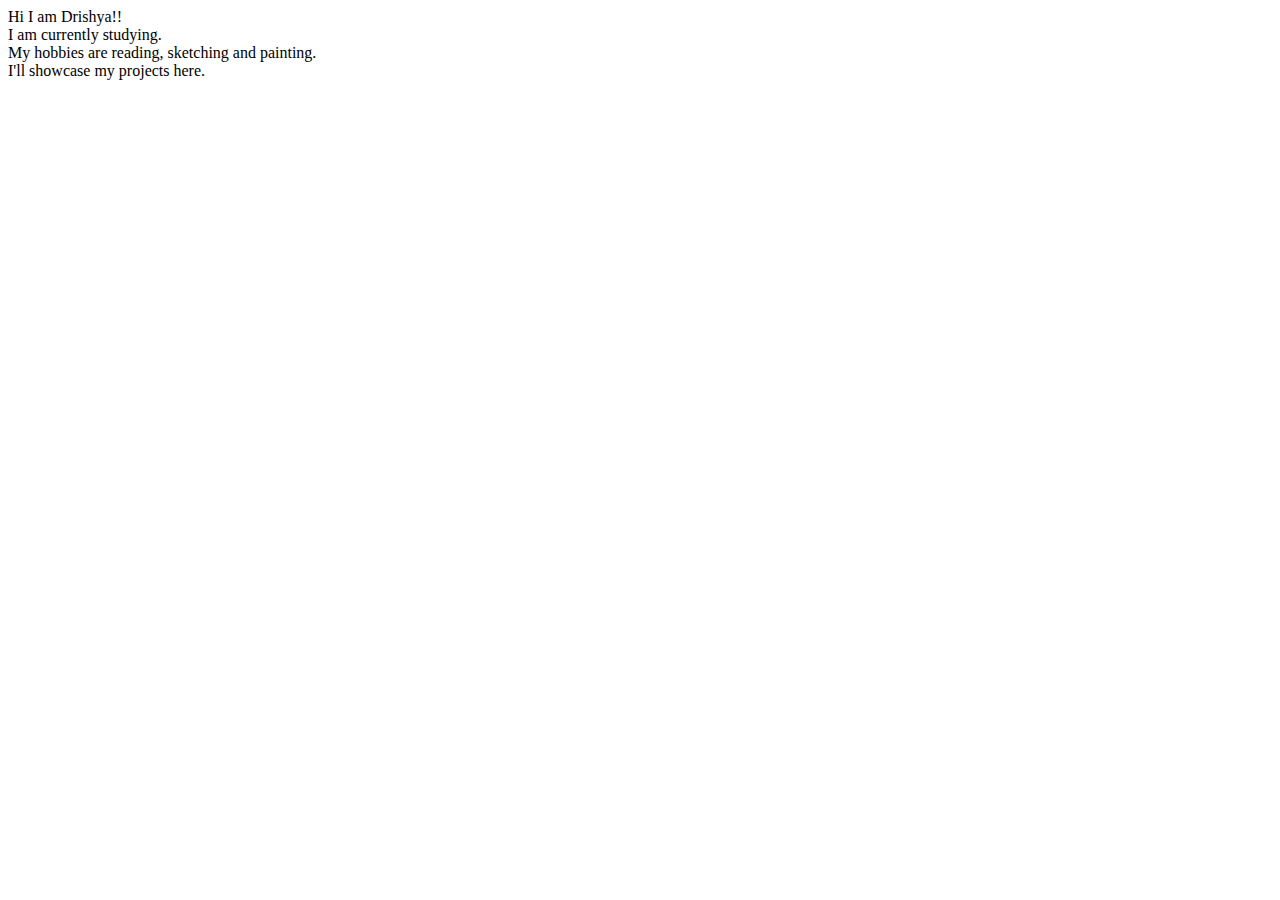
==== index.html @ 0a74f494 "Update index.html" ====
<!DOCTYPE html>
<html lang="en">
<head>
    <meta charset="UTF-8">
    <meta http-equiv="X-UA-Compatible" content="IE=edge">
    <meta name="viewport" content="width=device-width, initial-scale=1.0">
    <title>STUDENT SITE</title>
</head>
<body>
    Hi I am Drishya!!<br>
    I am currently studying.<br>
 

    My hobbies are reading, sketching and painting.<br>

    I'll showcase  my projects here.<br>
 
</body>
</html>
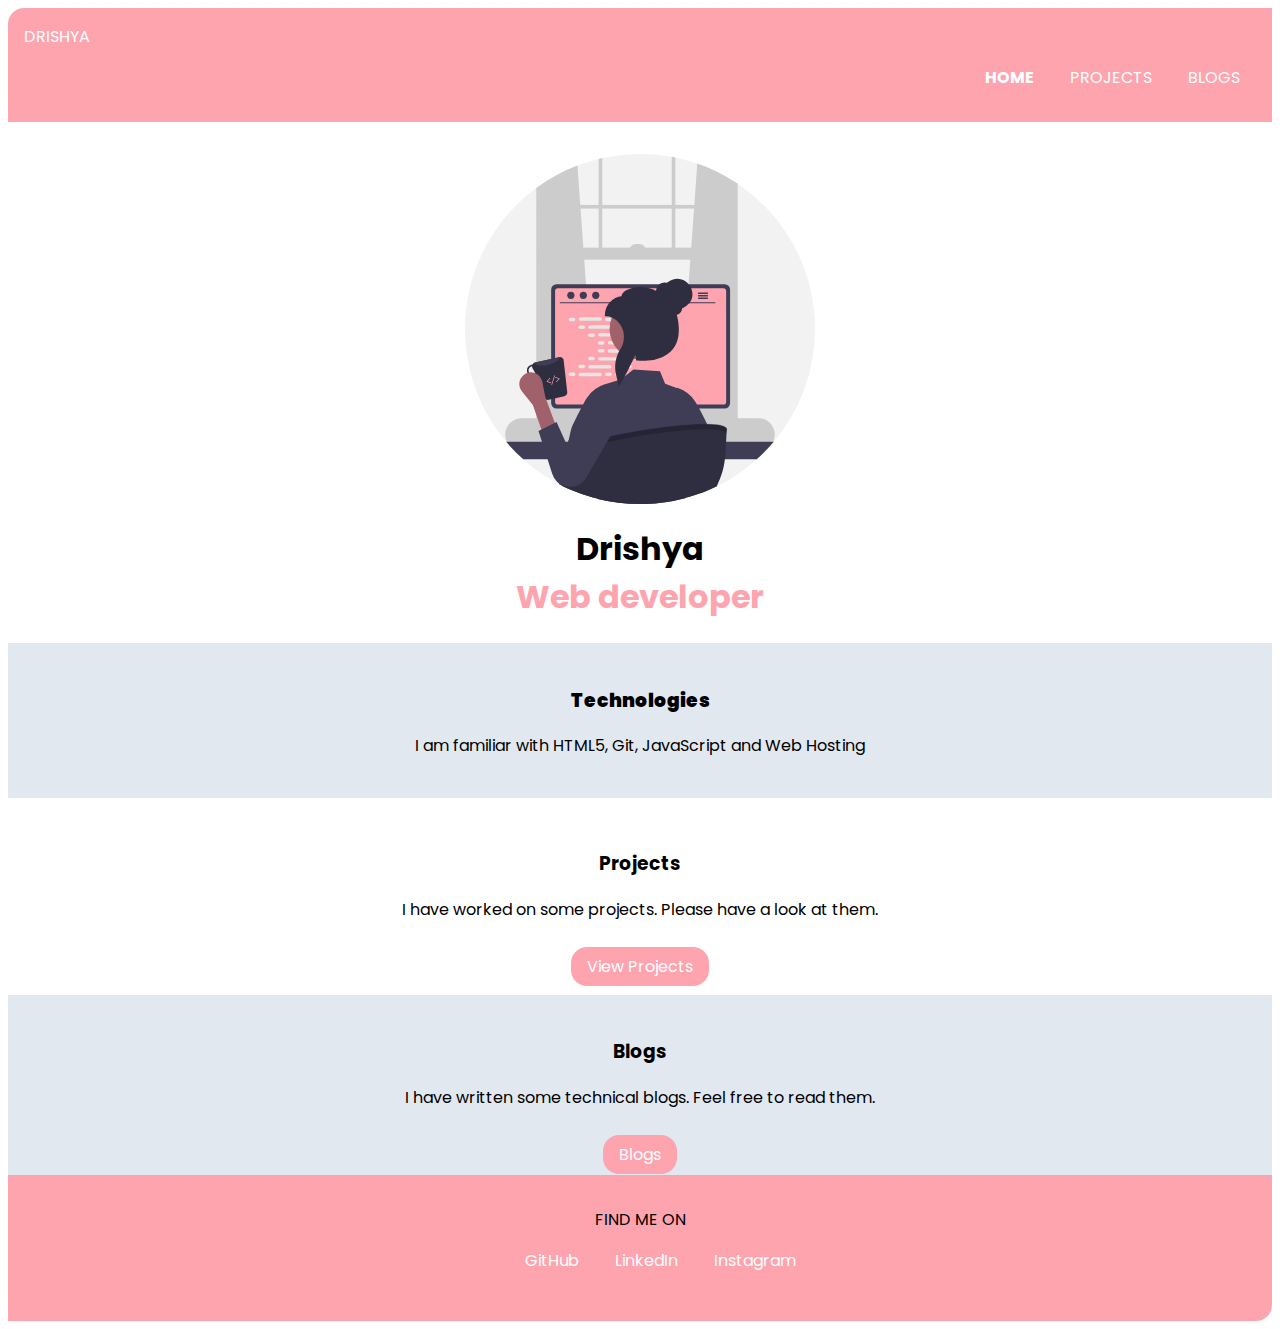
==== commit 79c8af9b: "Added CSS" ====
--- a/index.html
+++ b/index.html
@@ -4,16 +4,62 @@
     <meta charset="UTF-8">
     <meta http-equiv="X-UA-Compatible" content="IE=edge">
     <meta name="viewport" content="width=device-width, initial-scale=1.0">
-    <title>STUDENT SITE</title>
+    <title>DRISHYA | SITE</title>
+    <link href="styles.css" rel="stylesheet"/>
 </head>
 <body>
-    Hi I am Drishya!!<br>
-    I am currently studying.<br>
- 
+    
+    <nav class="navigation">
+        <div class="nav-branch"> DRISHYA</div>
+        <ul class="list-non-bullet nav-pills">
+            <li class="list-item-inline">
+                <a class="link link-active" href="Insert link here"> HOME</a>
+            </li>
+            <li class="list-item-inline">
+                <a class="link" href="/"> PROJECTS</a>
+            </li>
+            <li class="list-item-inline">
+                <a class="link" href="/"> BLOGS</a>
+            </li>
+    
+        </ul>
+    </nav>
+    
+    
+    <header class="hero">
+        <img class="hero-img" src="pic.svg"/>
+        <h1 class="hero-heading"> Drishya <br> <span style="color: var(--primary-color);"> Web developer</span> </h1>
+        
+    </header>
+    
+<section class="ow">
+    <div class="section"> <h3> <b> Technologies </b> </h3>
+        <p class="para"> I am familiar with HTML5, Git, JavaScript and Web Hosting</p></div>
+    
+</section>
 
-    My hobbies are reading, sketching and painting.<br>
+<section class="section">
+    <div class="container container-center"><h3> Projects</h3>
+        <p> I have worked on some projects. Please have a look at them.</p></div>
+        <a class="link link-primary"
+    href="/">View Projects</a>
+    
+</section>
+<section class="ow">
+    <div class="section"> <h3> Blogs </h3>
+        <p class="para"> I have written some technical blogs. Feel free to read them.</p></div>
+        <a class="link link-primary"
+        href="/">Blogs</a>
+</section>
+<footer class="footer">
+    <div class="footer-header"> FIND ME ON</div>
+    <ul class="social links list-non-bullet"> 
+        <li class="list-item-inline"> <a class="link" href="/"> GitHub </a> </li>
+        <li class="list-item-inline">  <a class="link" href="/"> LinkedIn </a></li>
+        <li class="list-item-inline">  <a class="link" href="/">  Instagram </a></li>
+    </ul>
+</footer>
 
-    I'll showcase  my projects here.<br>
- 
+
 </body>
 </html>
--- a/styles.css
+++ b/styles.css
@@ -0,0 +1,104 @@
+@import url('https://fonts.googleapis.com/css2?family=Poppins:wght@300;400&display=swap');
+:root{
+    --primary-color: #fda4af;
+    --off-white: #e2e8f0; 
+}
+body {
+    
+    font-family: 'Poppins', sans-serif;
+}
+hr{
+    margin: 2rem 0rem;
+}
+
+.container {
+    padding: 1rem;
+}
+.container-center {
+    padding: 1rem 1rem;
+} *
+/* .link{
+    text-decoration: none;
+    padding: 1rem 1rem;
+}  */
+.link-primary { 
+    
+    background-color: var(--primary-color);
+    border-radius: 1rem;
+    text-decoration: none;
+    padding: 0.5rem 1rem;
+    color: white
+    
+}
+.link-secondary {
+    color: var(--primary-color);
+    border-radius: 0.5rem;
+    text-decoration: none;
+    border: 1px solid var(--primary-color);
+    padding: 1rem 1rem;
+}
+.list-non-bullet {
+    list-style: none;
+}
+.list-item-inline {
+    display: inline;
+    border: 1rem;
+    padding: 1rem
+}
+.navigation {
+    background-color: var(--primary-color);
+    color: white;
+    padding: 1rem;
+    border-top-left-radius: 1rem;
+    
+}
+.navigation .nav-pills{
+    text-align: right;
+    color: white;
+    
+}
+.navigation .link {
+    color: white;
+    text-decoration: none;
+}
+.navigation .link-active {
+    font-weight: bolder;
+}
+.hero .hero-img {
+   max-width: 350px;
+   display: block;
+   margin: auto;
+   padding-top: 2rem;
+}
+.hero .hero-heading {
+text-align:center;
+
+}
+.section   {
+    text-align:center;
+    padding: 1rem;
+    max-width: 800px;
+    margin:auto;
+}
+.ow {
+  background-color: var(--off-white);
+  text-align: center;
+  padding: .5rem;
+
+}
+.container-center {
+
+    padding: rem;
+}
+.footer {
+    background-color: var(--primary-color);
+    
+    padding: 2rem 1rem;
+    text-align: center;
+    color: black;
+    border-bottom-right-radius: 1rem;
+}
+.footer .link {
+    color: white;
+    text-decoration: none;
+}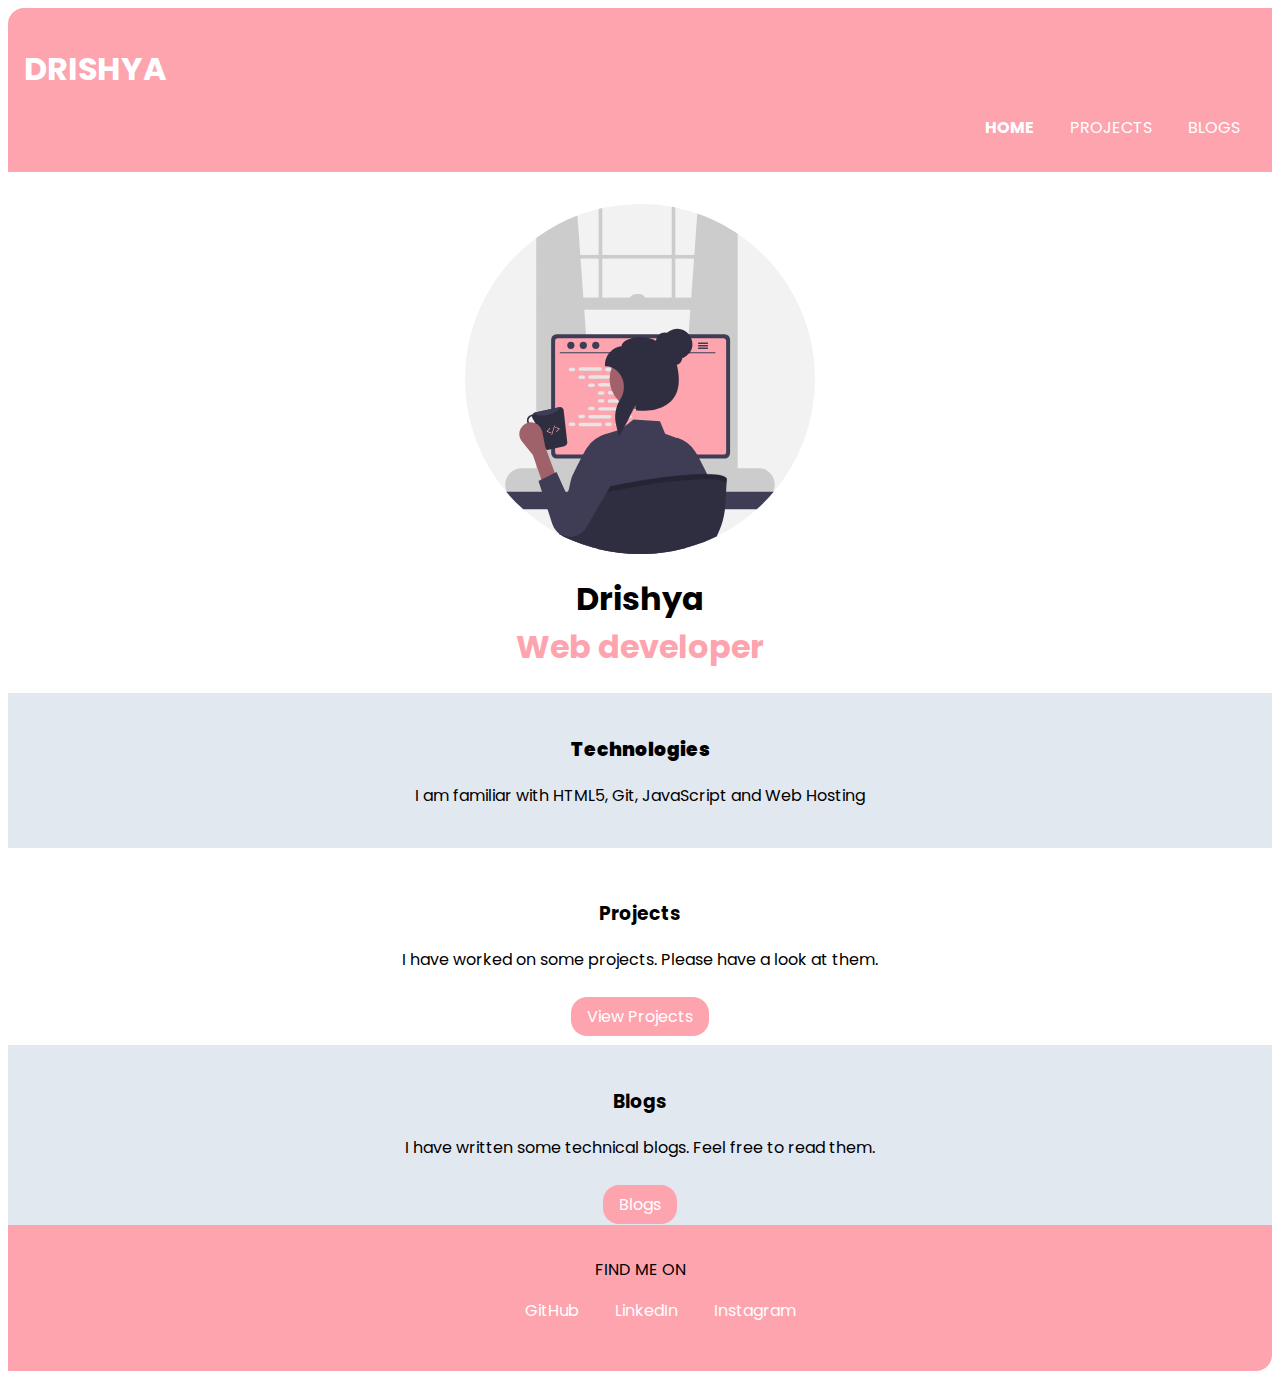
==== commit 75fa8ea0: "Update index.html" ====
--- a/index.html
+++ b/index.html
@@ -10,7 +10,7 @@
 <body>
     
     <nav class="navigation">
-        <div class="nav-branch"> DRISHYA</div>
+        <h1 class="nav-branch"> DRISHYA</h1>
         <ul class="list-non-bullet nav-pills">
             <li class="list-item-inline">
                 <a class="link link-active" href="Insert link here"> HOME</a>
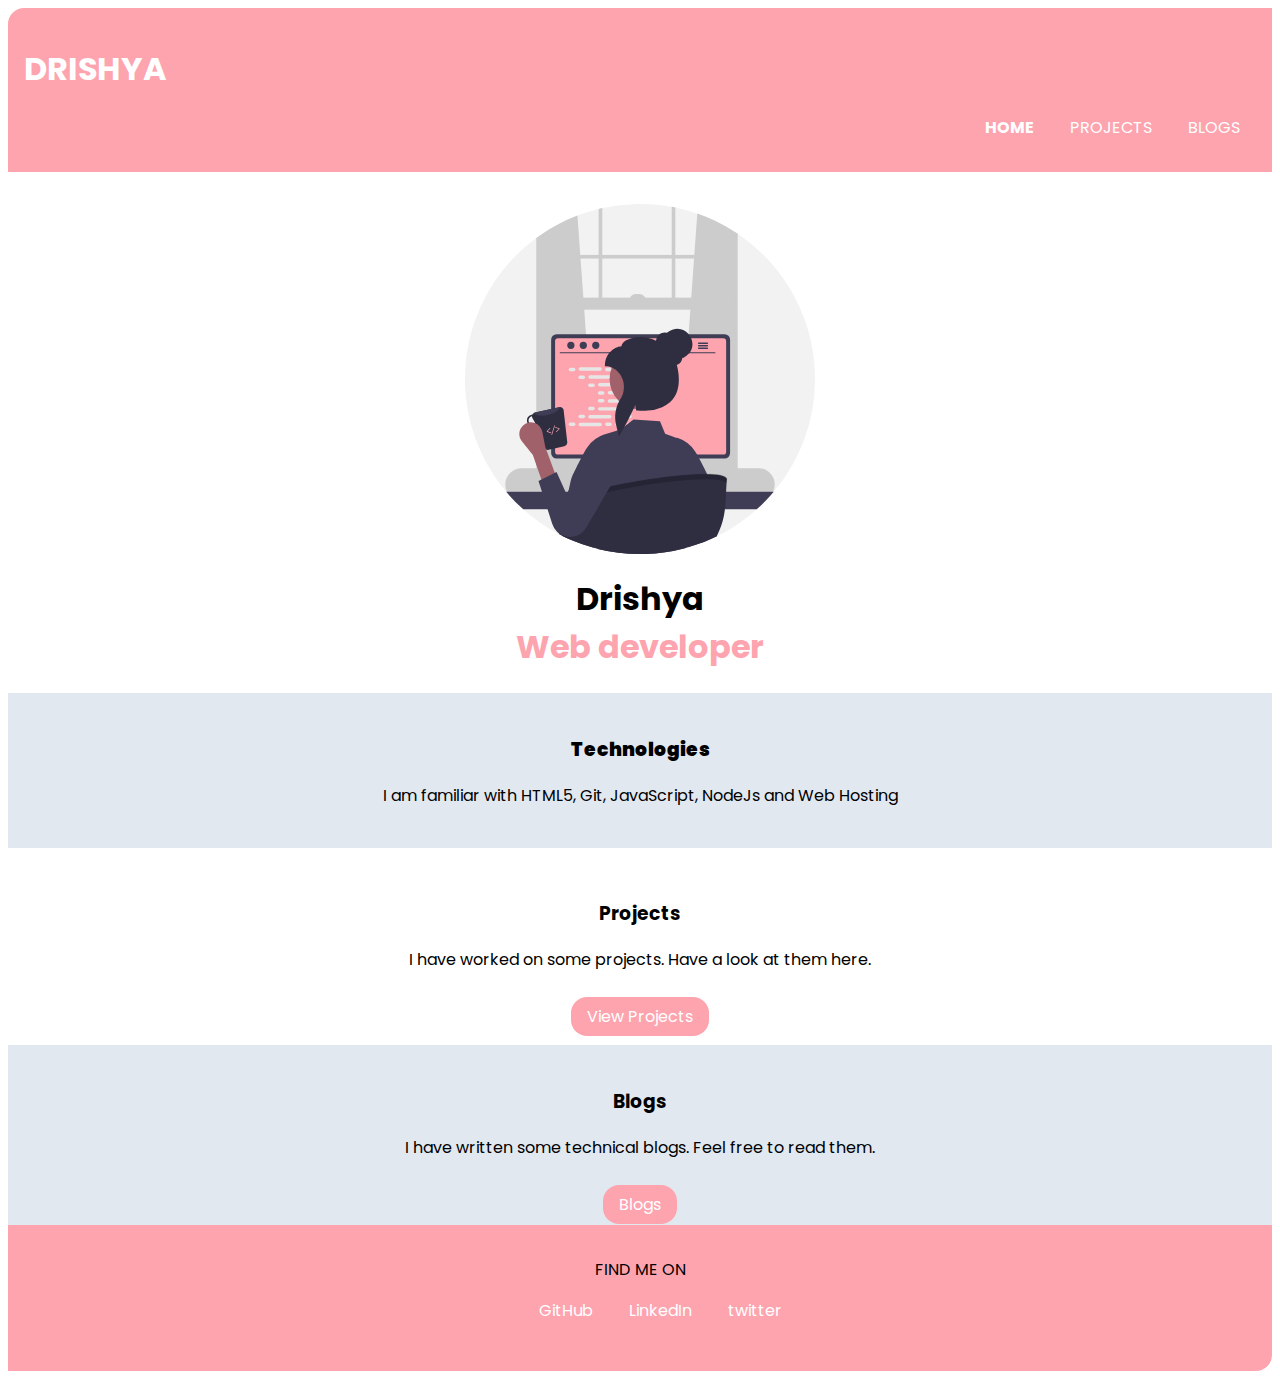
==== commit f959eafd: "Added projects" ====
--- a/index.html
+++ b/index.html
@@ -8,18 +8,19 @@
     <link href="styles.css" rel="stylesheet"/>
 </head>
 <body>
+
     
     <nav class="navigation">
         <h1 class="nav-branch"> DRISHYA</h1>
         <ul class="list-non-bullet nav-pills">
             <li class="list-item-inline">
-                <a class="link link-active" href="Insert link here"> HOME</a>
+                <a class="link link-active" href="/"> HOME</a>
             </li>
             <li class="list-item-inline">
-                <a class="link" href="/"> PROJECTS</a>
+                <a class="link" href="/project.html"> PROJECTS</a>
             </li>
             <li class="list-item-inline">
-                <a class="link" href="/"> BLOGS</a>
+                <a class="link" href="/blogs.html"> BLOGS</a>
             </li>
     
         </ul>
@@ -34,32 +35,33 @@
     
 <section class="ow">
     <div class="section"> <h3> <b> Technologies </b> </h3>
-        <p class="para"> I am familiar with HTML5, Git, JavaScript and Web Hosting</p></div>
+        <p class="para"> I am familiar with HTML5, Git, JavaScript, NodeJs and Web Hosting</p></div>
     
 </section>
 
 <section class="section">
     <div class="container container-center"><h3> Projects</h3>
-        <p> I have worked on some projects. Please have a look at them.</p></div>
+        <p> I have worked on some projects. Have a look at them here.</p></div>
         <a class="link link-primary"
-    href="/">View Projects</a>
+    href="/project.html">View Projects</a>
     
 </section>
 <section class="ow">
     <div class="section"> <h3> Blogs </h3>
         <p class="para"> I have written some technical blogs. Feel free to read them.</p></div>
         <a class="link link-primary"
-        href="/">Blogs</a>
+        href="/blogs.html">Blogs</a>
 </section>
 <footer class="footer">
     <div class="footer-header"> FIND ME ON</div>
     <ul class="social links list-non-bullet"> 
         <li class="list-item-inline"> <a class="link" href="/"> GitHub </a> </li>
         <li class="list-item-inline">  <a class="link" href="/"> LinkedIn </a></li>
-        <li class="list-item-inline">  <a class="link" href="/">  Instagram </a></li>
+        <li class="list-item-inline">  <a class="link" href="/"> twitter </a></li>
     </ul>
 </footer>
 
 
+
 </body>
 </html>
--- a/styles.css
+++ b/styles.css
@@ -12,10 +12,13 @@
 }
 
 .container {
-    padding: 1rem;
+    padding: 1rem 1rem;
+    
 }
 .container-center {
     padding: 1rem 1rem;
+    text-align: center;
+    
 } *
 /* .link{
     text-decoration: none;
@@ -32,10 +35,10 @@
 }
 .link-secondary {
     color: var(--primary-color);
-    border-radius: 0.5rem;
+    border-radius: 1rem;
     text-decoration: none;
     border: 1px solid var(--primary-color);
-    padding: 1rem 1rem;
+    padding: .5rem 1rem;
 }
 .list-non-bullet {
     list-style: none;
@@ -78,12 +81,14 @@
     text-align:center;
     padding: 1rem;
     max-width: 800px;
-    margin:auto;
+    margin:auto; 
+    
 }
 .ow {
   background-color: var(--off-white);
   text-align: center;
   padding: .5rem;
+  
 
 }
 .container-center {
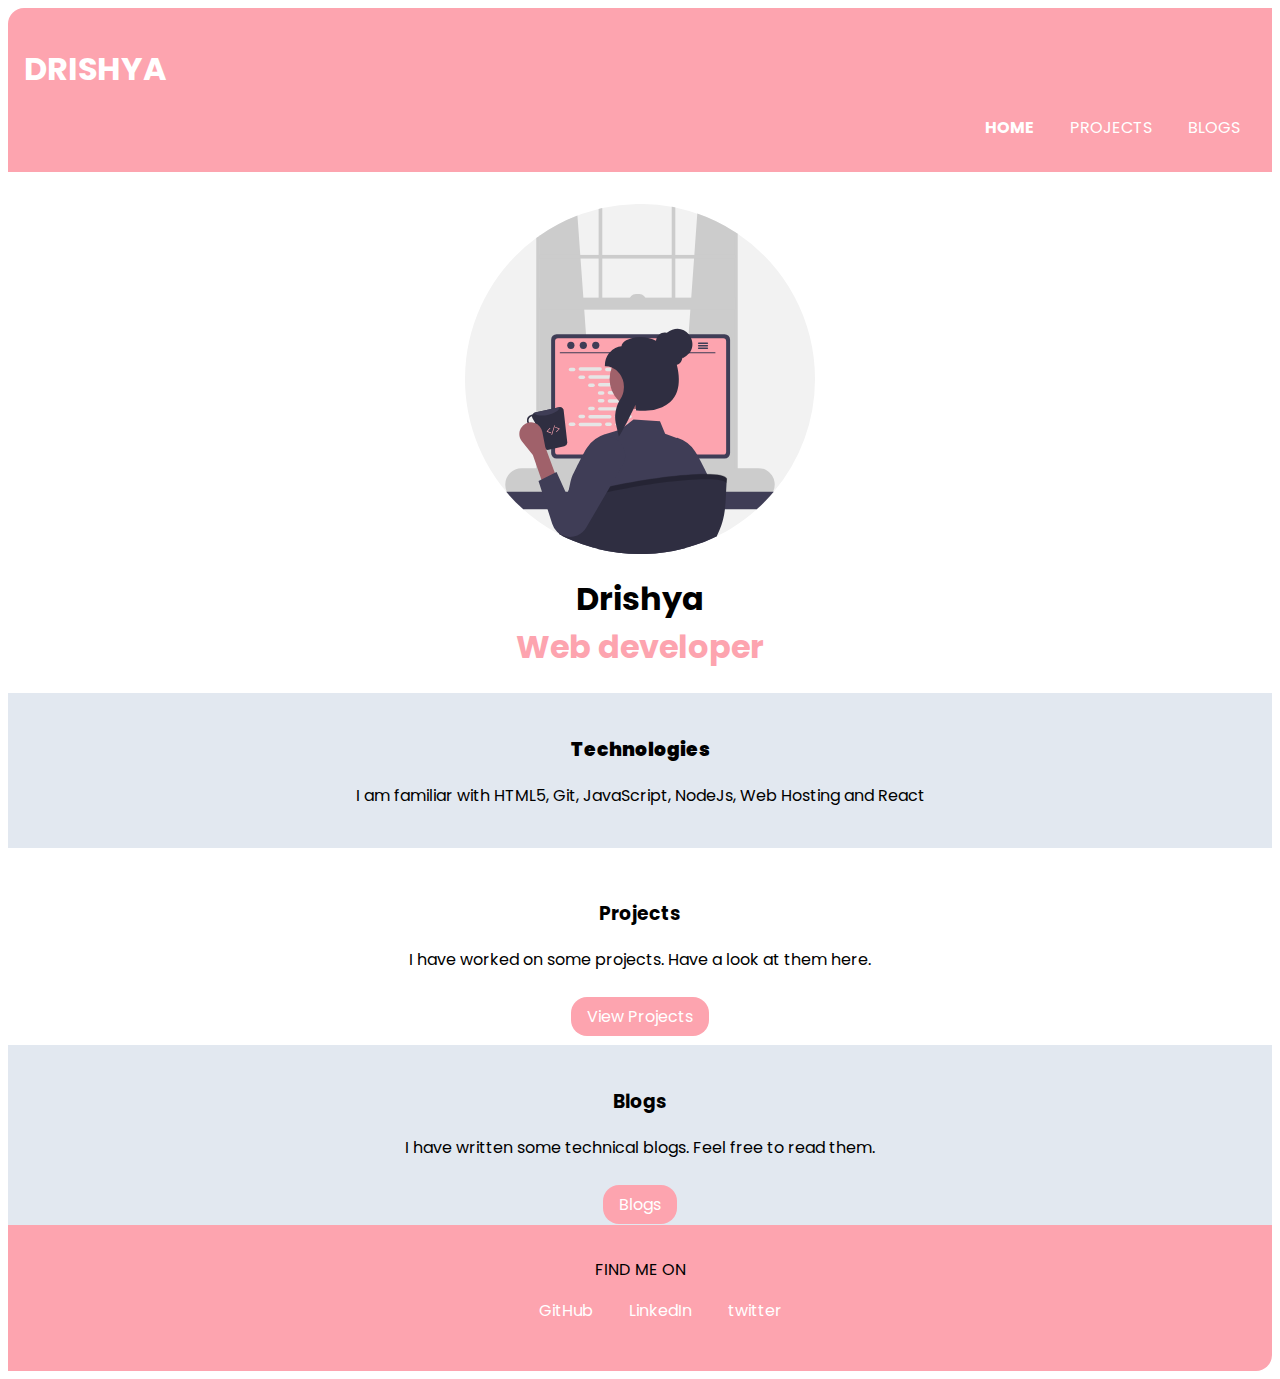
==== commit 6d17970a: "Added projects and blogs" ====
--- a/index.html
+++ b/index.html
@@ -35,7 +35,7 @@
     
 <section class="ow">
     <div class="section"> <h3> <b> Technologies </b> </h3>
-        <p class="para"> I am familiar with HTML5, Git, JavaScript, NodeJs and Web Hosting</p></div>
+        <p class="para"> I am familiar with HTML5, Git, JavaScript, NodeJs, Web Hosting and React</p></div>
     
 </section>
 
@@ -55,9 +55,9 @@
 <footer class="footer">
     <div class="footer-header"> FIND ME ON</div>
     <ul class="social links list-non-bullet"> 
-        <li class="list-item-inline"> <a class="link" href="/"> GitHub </a> </li>
-        <li class="list-item-inline">  <a class="link" href="/"> LinkedIn </a></li>
-        <li class="list-item-inline">  <a class="link" href="/"> twitter </a></li>
+        <li class="list-item-inline"> <a class="link" href="https://github.com/Drishyaat"> GitHub </a> </li>
+        <li class="list-item-inline"> <a class="link" href="https://www.linkedin.com/in/drishya-thekkumbad-26101424b/"> LinkedIn </a></li>
+        <li class="list-item-inline"> <a class="link" href="/"> twitter </a></li>
     </ul>
 </footer>
 
--- a/styles.css
+++ b/styles.css
@@ -106,4 +106,4 @@
 .footer .link {
     color: white;
     text-decoration: none;
-}+}
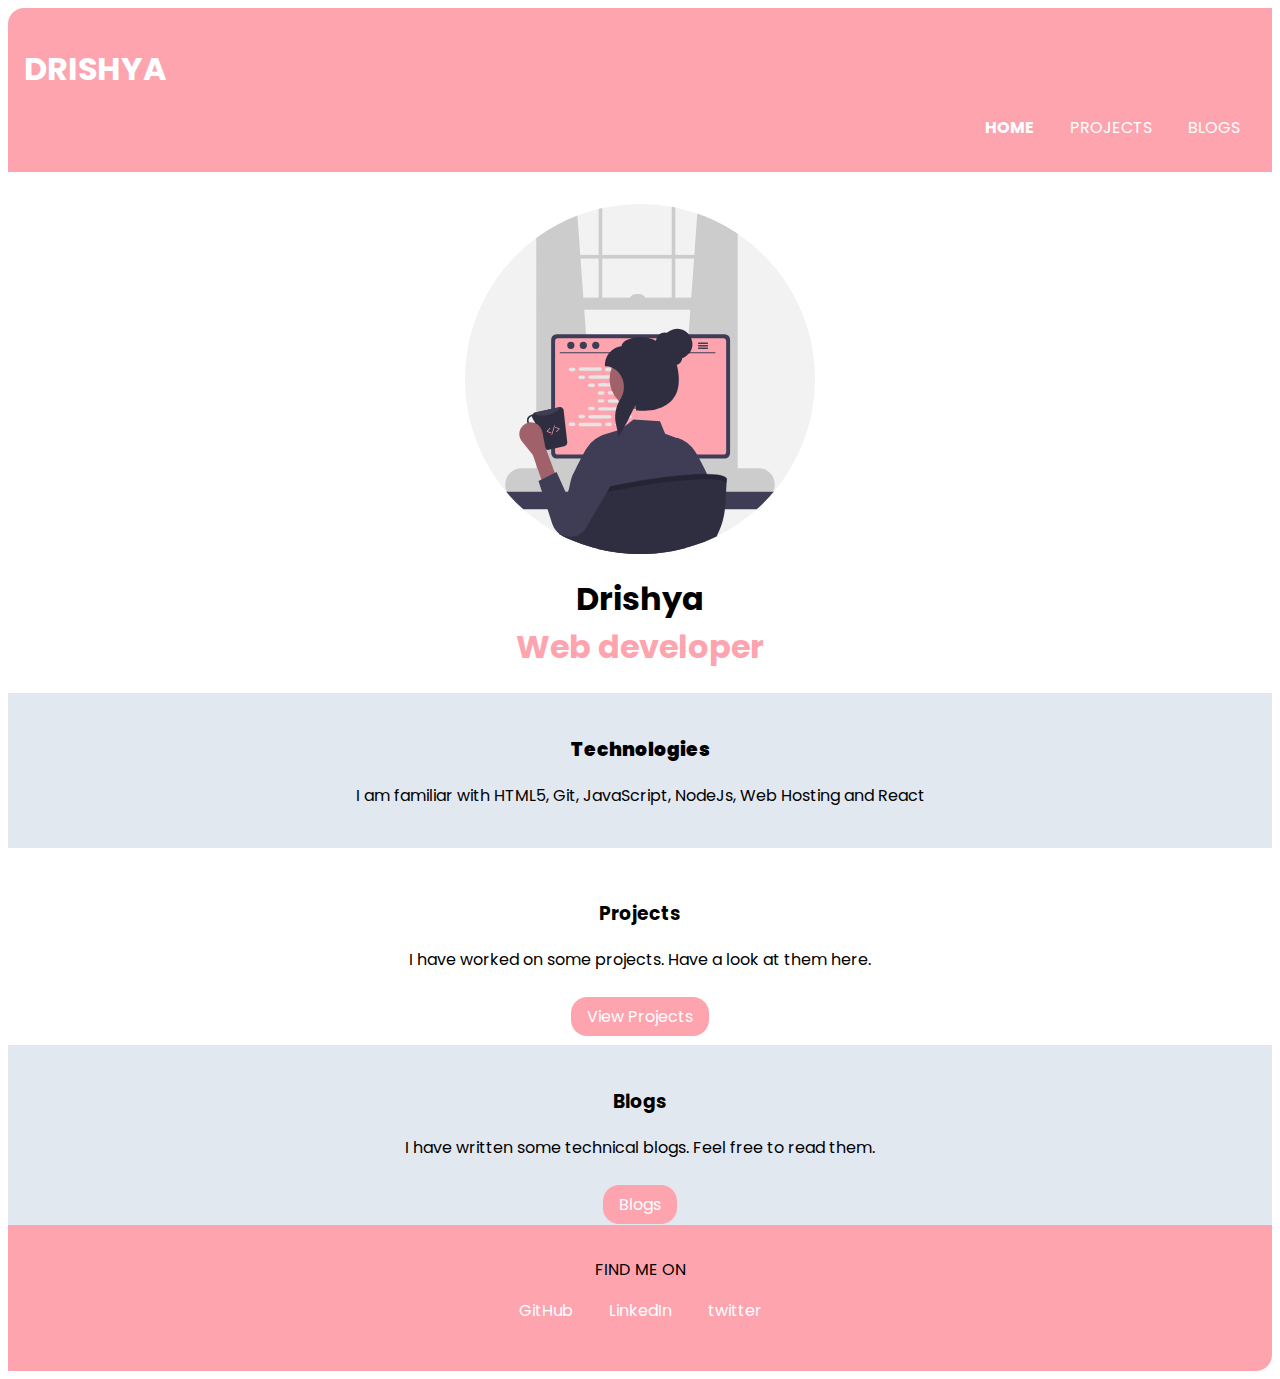
==== commit 774d4b56: "added links" ====
--- a/index.html
+++ b/index.html
@@ -57,7 +57,7 @@
     <ul class="social links list-non-bullet"> 
         <li class="list-item-inline"> <a class="link" href="https://github.com/Drishyaat"> GitHub </a> </li>
         <li class="list-item-inline"> <a class="link" href="https://www.linkedin.com/in/drishya-thekkumbad-26101424b/"> LinkedIn </a></li>
-        <li class="list-item-inline"> <a class="link" href="/"> twitter </a></li>
+        <li class="list-item-inline"> <a class="link" href="https://twitter.com/Drishya46340811"> twitter </a></li>
     </ul>
 </footer>
 
--- a/styles.css
+++ b/styles.css
@@ -25,7 +25,6 @@
     padding: 1rem 1rem;
 }  */
 .link-primary { 
-    
     background-color: var(--primary-color);
     border-radius: 1rem;
     text-decoration: none;
@@ -42,6 +41,7 @@
 }
 .list-non-bullet {
     list-style: none;
+    padding-left: 0;
 }
 .list-item-inline {
     display: inline;
